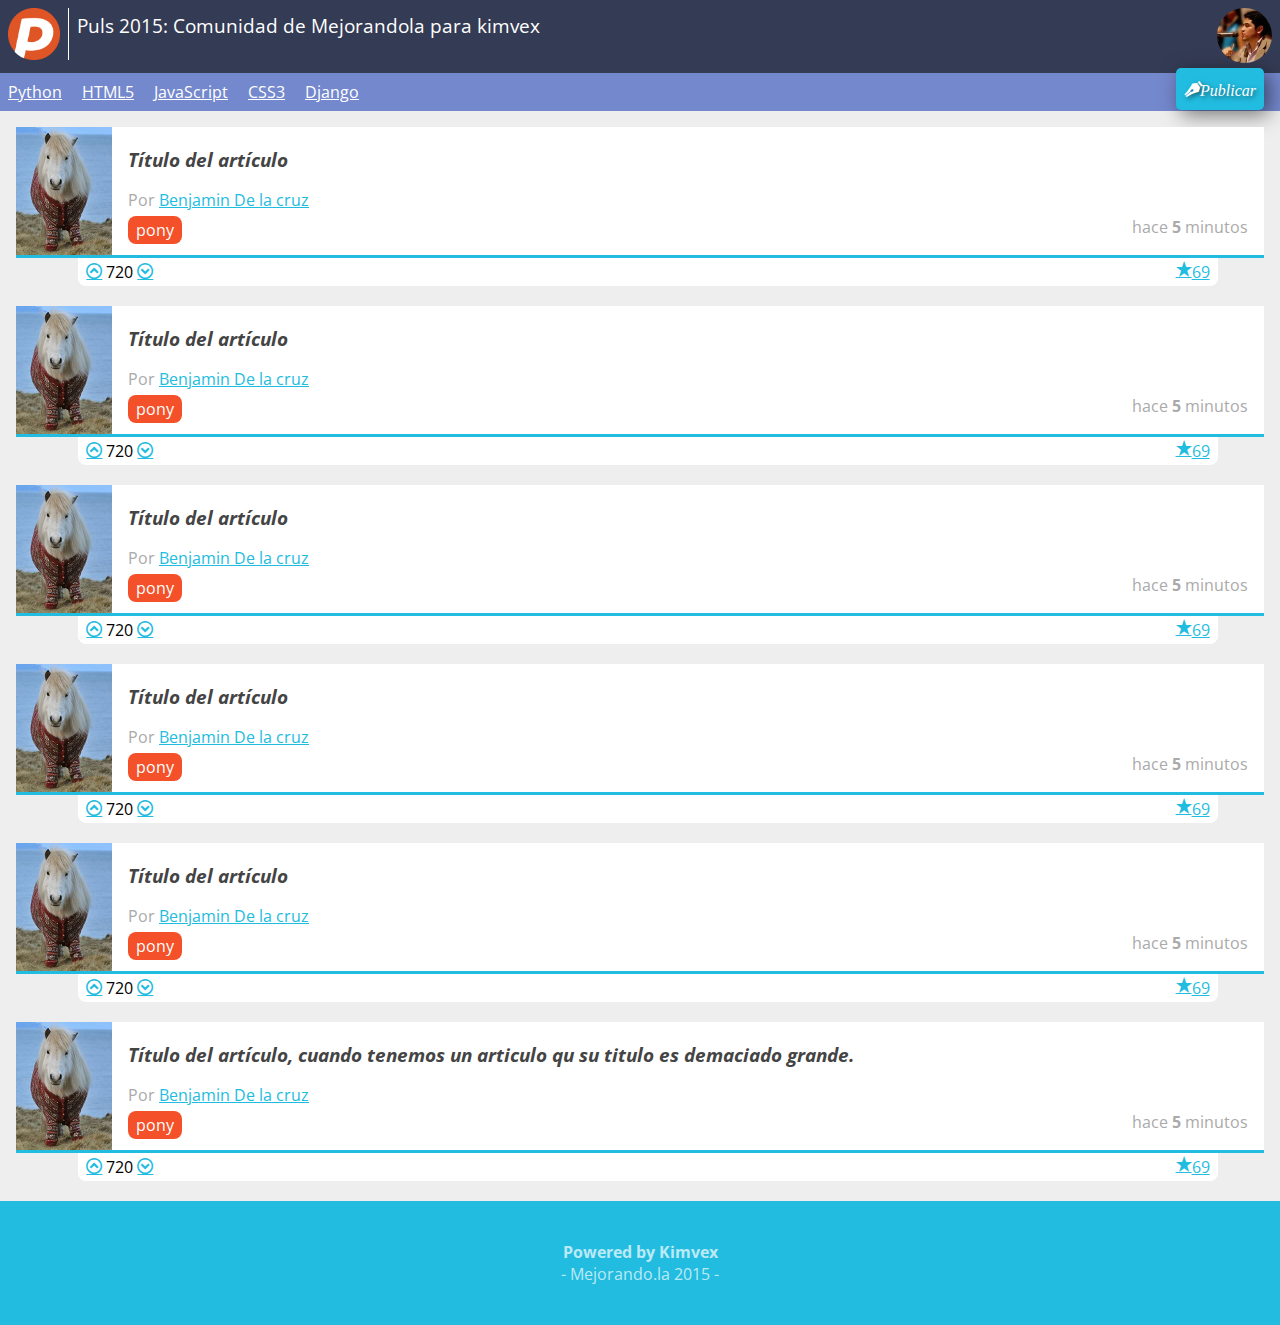
==== index.html @ fb917790 "Agregamos las nuevas fuentes, agregamos fuente de iconos y los colocamos en css, cambiamos el color " ====
<!DOCTYPE html>
<html lang="es">
<head>
	<meta charset="utf-8">
	<meta description="Proyecto de la primera generación del 2015 del curso de diseño web online.">
	<title>Puls2015: Comunidad de cursos mejorandola.</title>
	<link href='http://fonts.googleapis.com/css?family=Open+Sans:400,700' rel='stylesheet' type='text/css'>
	<link rel="stylesheet" href="normalize.css">
	<link rel="stylesheet" href="estilos.css">
</head>
<body>
	<header>
		<figure id="logo">
			<img src="logo.png">
		</figure>
		<h1>Puls 2015: Comunidad de Mejorandola para kimvex</h1>
		<figure id="avatar">
			<img src="avatar.jpg">
		</figure>
	</header>
	<nav>
		<ul>
			<li><a href="#">Python</a></li>
			<li><a href="#">HTML5</a></li>
			<li><a href="#">JavaScript</a></li>
			<li><a href="#">CSS3</a></li>
			<li><a href="#">Django</a></li>
			<li id="publicar_nav">
				<a href="#" class="icon-lapiz">Publicar</a>
			</li>
		</ul>
	</nav>
	<section id="contenido">
		<article class="item">
			<figure class="imagen_item">
				<img src="imagen.jpg">
			</figure>
			<h2 class="titulo_item">
				<a href="#">
					Título del artículo
				</a>
			</h2>
			<div class="autor_item">
			Por
				<a href="#">
					Benjamin De la cruz
				</a>
			</div>
			<div class="datos_item">
				<a href="#" class="tag_item">pony</a>
				<span class="fecha_item">
					hace <strong>5</strong> minutos
				</span>
			</div>
			<div class="votacion">
				<a href="#" class="up icon-f-arriba"></a>
				720
				<a href="#" class="icon-f-abajo"></a>
				<a href="#" class="comentarios_item">
					69
				</a>
				<a href="#" class="guardar_item icon-estrella">
				</a>
			</div>
		</article>
			<article class="item">
			<figure class="imagen_item">
				<img src="imagen.jpg">
			</figure>
			<h2 class="titulo_item">
				<a href="#">
					Título del artículo
				</a>
			</h2>
			<div class="autor_item">
			Por
				<a href="#">
					Benjamin De la cruz
				</a>
			</div>
			<div class="datos_item">
				<a href="#" class="tag_item">pony</a>
				<span class="fecha_item">
					hace <strong>5</strong> minutos
				</span>
			</div>
			<div class="votacion">
				<a href="#" class="up icon-f-arriba"></a>
				720
				<a href="#" class="icon-f-abajo"></a>
				<a href="#" class="comentarios_item">
					69
				</a>
				<a href="#" class="guardar_item icon-estrella">
				</a>
			</div>
		</article>
			<article class="item">
			<figure class="imagen_item">
				<img src="imagen.jpg">
			</figure>
			<h2 class="titulo_item">
				<a href="#">
					Título del artículo
				</a>
			</h2>
			<div class="autor_item">
			Por
				<a href="#">
					Benjamin De la cruz
				</a>
			</div>
			<div class="datos_item">
				<a href="#" class="tag_item">pony</a>
				<span class="fecha_item">
					hace <strong>5</strong> minutos
				</span>
			</div>
			<div class="votacion">
				<a href="#" class="up icon-f-arriba"></a>
				720
				<a href="#" class="icon-f-abajo"></a>
				<a href="#" class="comentarios_item">
					69
				</a>
				<a href="#" class="guardar_item icon-estrella">
				</a>
			</div>
		</article>
			<article class="item">
			<figure class="imagen_item">
				<img src="imagen.jpg">
			</figure>
			<h2 class="titulo_item">
				<a href="#">
					Título del artículo
				</a>
			</h2>
			<div class="autor_item">
			Por
				<a href="#">
					Benjamin De la cruz
				</a>
			</div>
			<div class="datos_item">
				<a href="#" class="tag_item">pony</a>
				<span class="fecha_item">
					hace <strong>5</strong> minutos
				</span>
			</div>
			<div class="votacion">
				<a href="#" class="up icon-f-arriba"></a>
				720
				<a href="#" class="icon-f-abajo"></a>
				<a href="#" class="comentarios_item">
					69
				</a>
				<a href="#" class="guardar_item icon-estrella">
				</a>
			</div>
		</article>
			<article class="item">
			<figure class="imagen_item">
				<img src="imagen.jpg">
			</figure>
			<h2 class="titulo_item">
				<a href="#">
					Título del artículo
				</a>
			</h2>
			<div class="autor_item">
			Por
				<a href="#">
					Benjamin De la cruz
				</a>
			</div>
			<div class="datos_item">
				<a href="#" class="tag_item">pony</a>
				<span class="fecha_item">
					hace <strong>5</strong> minutos
				</span>
			</div>
			<div class="votacion">
				<a href="#" class="up icon-f-arriba"></a>
				720
				<a href="#" class="icon-f-abajo"></a>
				<a href="#" class="comentarios_item">
					69
				</a>
				<a href="#" class="guardar_item icon-estrella">
				</a>
			</div>
		</article>
			<article class="item">
			<figure class="imagen_item">
				<img src="imagen.jpg">
			</figure>
			<h2 class="titulo_item">
				<a href="#">
					Título del artículo, cuando tenemos un articulo qu su titulo es demaciado grande.
				</a>
			</h2>
			<div class="autor_item">
			Por
				<a href="#">
					Benjamin De la cruz
				</a>
			</div>
			<div class="datos_item">
				<a href="#" class="tag_item">pony</a>
				<span class="fecha_item">
					hace <strong>5</strong> minutos
				</span>
			</div>
			<div class="votacion">
				<a href="#" class="up icon-f-arriba"></a>
				720
				<a href="#" class="icon-f-abajo"></a>
				<a href="#" class="comentarios_item">
					69
				</a>
				<a href="#" class="guardar_item icon-estrella">
				</a>
			</div>
		</article>
	</section>
	<footer>
		<p>
			<strong>Powered by Kimvex</strong>
		</p>
		<p>
			Mejorando.la 2015
		</p>
	</footer>
</body>
</html>
---- estilos.css ----
/*@font-face {
    font-family: 'open_sansregular';
    src: url('fuentes/OpenSans-Regular-webfont.eot');
    src: url('fuentes/OpenSans-Regular-webfont.eot?#iefix') format('embedded-opentype'),
         url('fuentes/OpenSans-Regular-webfont.woff') format('woff'),
         url('fuentes/OpenSans-Regular-webfont.ttf') format('truetype'),
         url('fuentes/OpenSans-Regular-webfont.svg#open_sansregular') format('svg');
    font-weight: normal;
    font-style: normal;

}*/
@font-face {
	font-family: 'icomoon';
	src:url('fuentes/icomoon.eot?-xgy80z');
	src:url('fuentes/icomoon.eot?#iefix-xgy80z') format('embedded-opentype'),
		url('fuentes/icomoon.woff?-xgy80z') format('woff'),
		url('fuentes/icomoon.ttf?-xgy80z') format('truetype'),
		url('fuentes/icomoon.svg?-xgy80z#icomoon') format('svg');
	font-weight: normal;
	font-style: normal;
}

[class^="icon-"], [class*=" icon-"] {
	font-family: 'icomoon';
	speak: none;
	font-style: normal;
	font-weight: normal;
	font-variant: normal;
	text-transform: none;
	line-height: 1;

	/* Better Font Rendering =========== */
	-webkit-font-smoothing: antialiased;
	-moz-osx-font-smoothing: grayscale;
}

.icon-estrella:before {
	content: "\e600";
}

.icon-lapiz:before {
	content: "\e908";
}

.icon-f-arriba:before {
	content: "\ea41";
}

.icon-f-abajo:before {
	content: "\ea43";
}
a
{
	color: #22BCE0;
}
body
{
	background: #EEEEEE;
	font-family: "Open Sans";
	font-size: 16px;
}
footer
{
	background: #22BCE0;
	text-align: center;
	color: rgba(255,255,255, 0.7);
	padding: 1.5em
}
/* first-chil sirve para decirle que a la primera etiqueta
se le de ciertos atributos aunque existan mas etiquetas 
parecidas dentro del atributo maestro*/
footer p:first-child
{
	margin-bottom: 0;
}
/* Funciona igual que el first pero este toma el ultimo*/
footer p:last-child
{
	margin-top: 0;
}
footer p:last-child:after
{
	content: "- "
}
footer p:last-child:before
{
	content: " -"
}
header
{
	background: #343B54;
	color: #FFFFFF;
	/* padding es el margen interno de una caja */
	padding: 0.5em;
	/*overflow dice que cuando algo este fuera del cuadro
	que lo esconda con hidden*/
	/*Si no quiero que las cosas se salgan de su contenedor 
	uso el overflow:hidden;*/
	overflow: hidden;
	position: relative;
}
header figure
{
	float: left;
}
header h1 
{
	font-size: 1.2em;
	/* font-weight: normal; sirve para quitar la negrita que el
	titulo trae por defecto */
	font-weight: normal;
	margin: 0.2em 70px 0 0;
}
header #logo img
{
	border-right: 1px solid #FFF;
	width: 52px;
	margin-right: 0.5em;
	padding-right: 0.5em;
}
header #avatar img
{
	margin: 0.5em 0.5em 0 0;
	position: absolute;
	border-radius: 50%;
	width: 55px;
	top: 0;
	right: 0;
}
nav 
{
	background: #7488CD; /*#80BCA3*/
	margin: 0;
	padding: 0 0.5em;
	position: relative;
}
nav ul #publicar_nav
{
	position: absolute;
	top: -0.3em;
	right: 0;
}
nav ul #publicar_nav a 
{
	border-radius: 5px;
	background: #22BCE0;
	font-style: italic;
	/* arriba abajo*/
	padding: 0.8em 0.5em;
	/* text-decoration le quita la decoracion a un texto*/
	text-decoration: none;
	/* rgba(color,color,color,transpareancia) izquierda arriba  intensidad dela sombra*/
	text-shadow: rgba(0,0,0,0.5) 2px 2px 5px;
	/*box-shadow es igual que text-shadow pero este sirve para la caja*/
	box-shadow: rgba(0,0,0,0.5) 5px 5px 20px;
}
nav ul 
{
	/* list-style: con eso le decimos cual es
	el estilo de la lista, y con none; le decimos 
	que no tendra estilos*/
	list-style: none;
	margin: 0;
	padding: 0;
}
nav ul li 
{
	/*Con display inline-block podemos hacer que las 
	cajas se alinien*/
	display: inline-block;
	/* arriba derecha abajo izquierda*/
	margin: 0 1em 0 0;
}
nav ul li a 
{
	color: #fff;
	display: block;
	padding: 0.5em 0;
}
#contenido
{
	margin: 1em;
}
#contenido .item
{
	background: #fff;
	border-bottom: 3px solid #22BCE0;
	min-height: 128px;
	position: relative;
	margin-bottom: 3em;
}
#contenido .item .imagen_item
{
	float: left;
	margin: 0 1em 0 0;
}
#contenido .item .imagen_item img
{
	width: 96px;
}
#contenido .item .titulo_item
{
	font-size: 1.2em;
	font-style: italic;
	padding: 1em 1em 0 0;
	padding: 
}
#contenido .item .titulo_item a
{
	color: #444;
	text-decoration: none;
}
#contenido .item .autor_item
{
	color: #AAA;
}
#contenido .item .datos_item
{
	text-align: right;
	margin: 0.3em 1em 0 0;
}
#contenido .item .datos_item .tag_item
{
	background: #F4502A;
	border-radius: 0.5em;
	color: #fff;
	text-decoration: none;
	display: inline-block;
	padding: 0.2em 0.5em;
	float: left;
}
#contenido .item .datos_item .fecha_item
{
	color: #AAA;
}

#contenido .item .votacion 
{
	border-radius: 0 0 0.5em 0.5em;
	position: absolute;
	background: #fff;
	top: 100%;
	width: 90%;
	left: 5%;
	margin-top: 3px;
	padding: 0.2em 0.5em;
}
/*Cuando dos clases se separan con , tienen el
mismo valor*/
#contenido .item .votacion .comentarios_item,
#contenido .item .votacion .guardar_item
{
 float: right;
}
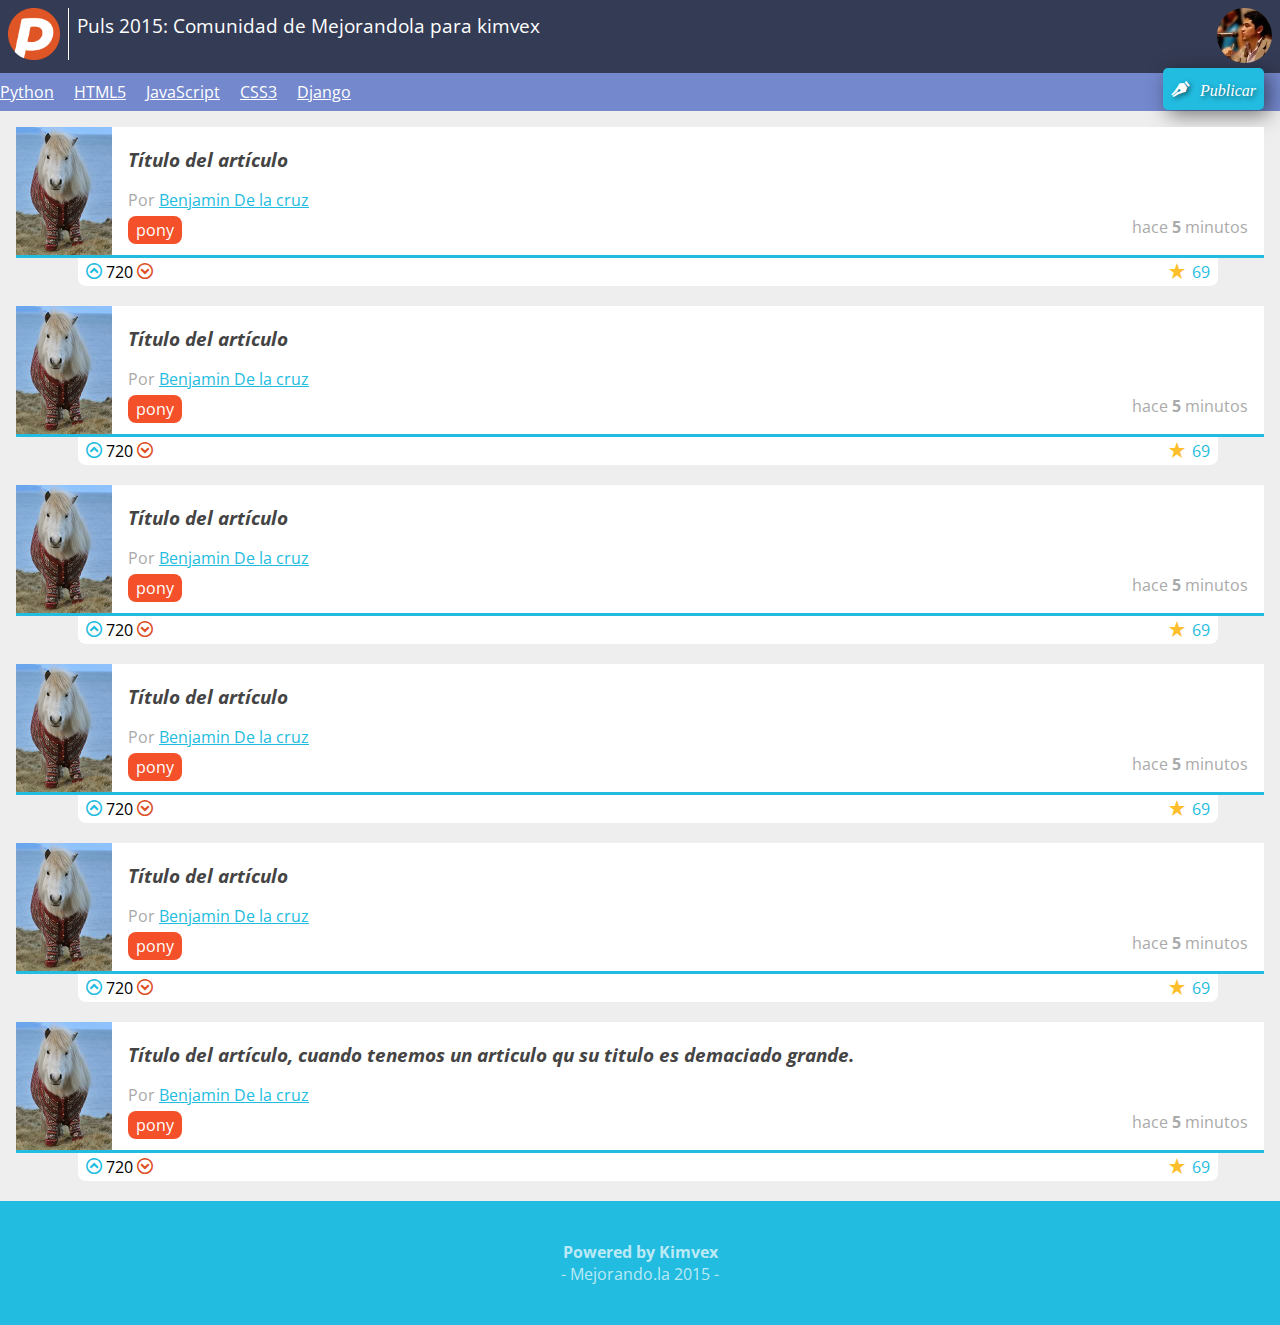
==== commit 72519445: "Diseño con iconos de fuentes realizado" ====
--- a/index.html
+++ b/index.html
@@ -55,7 +55,7 @@
 			<div class="votacion">
 				<a href="#" class="up icon-f-arriba"></a>
 				720
-				<a href="#" class="icon-f-abajo"></a>
+				<a href="#" class="down icon-f-abajo"></a>
 				<a href="#" class="comentarios_item">
 					69
 				</a>
--- a/estilos.css
+++ b/estilos.css
@@ -36,10 +36,15 @@
 
 .icon-estrella:before {
 	content: "\e600";
+	color: #FFBE2C;
+	margin-right: 0.4em;
+	position: relative;
+	top: 0.1em;
 }
 
 .icon-lapiz:before {
 	content: "\e908";
+	margin-right: 0.8em;
 }
 
 .icon-f-arriba:before {
@@ -48,6 +53,7 @@
 
 .icon-f-abajo:before {
 	content: "\ea43";
+	color: #DD4F24;
 }
 a
 {
@@ -131,7 +137,7 @@
 {
 	background: #7488CD; /*#80BCA3*/
 	margin: 0;
-	padding: 0 0.5em;
+	padding: 0 6em 0 0;
 	position: relative;
 }
 nav ul #publicar_nav
@@ -245,6 +251,14 @@
 	margin-top: 3px;
 	padding: 0.2em 0.5em;
 }
+#contenido .item .votacion .down
+{
+	text-decoration: none;
+}
+#contenido .item .votacion a
+{
+	text-decoration: none;
+}
 /*Cuando dos clases se separan con , tienen el
 mismo valor*/
 #contenido .item .votacion .comentarios_item,
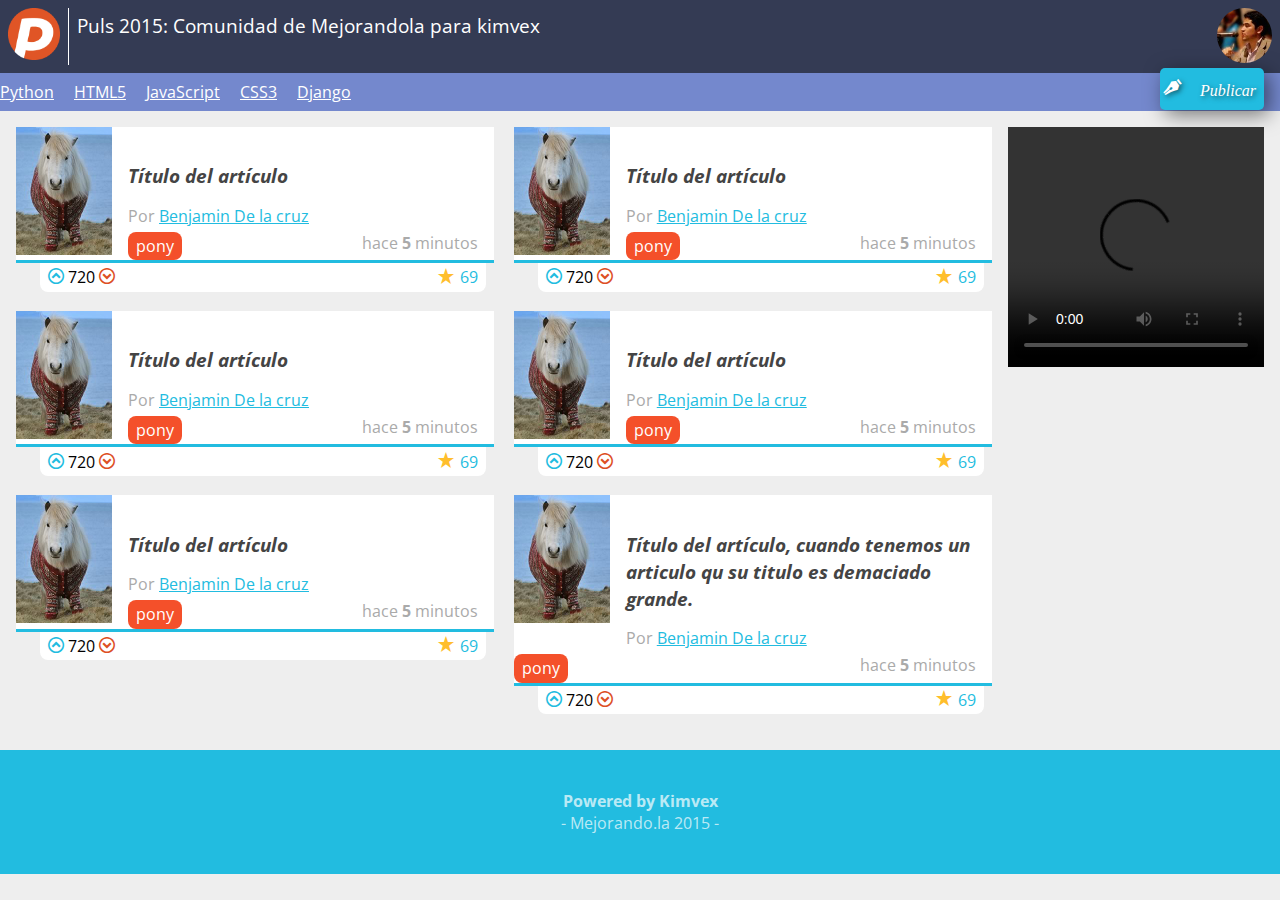
==== commit 8cd7730e: "Agregamos un comentario a css en la linea 318" ====
--- a/index.html
+++ b/index.html
@@ -3,6 +3,7 @@
 <head>
 	<meta charset="utf-8">
 	<meta description="Proyecto de la primera generación del 2015 del curso de diseño web online.">
+	<meta name="viewport" content="width=device-width, minimum-scale=1, maximum-scale=1">
 	<title>Puls2015: Comunidad de cursos mejorandola.</title>
 	<link href='http://fonts.googleapis.com/css?family=Open+Sans:400,700' rel='stylesheet' type='text/css'>
 	<link rel="stylesheet" href="normalize.css">
@@ -30,6 +31,12 @@
 			</li>
 		</ul>
 	</nav>
+	<aside>
+	<!--autoplay -->
+		<video width="320" height="240" autoplay controls>
+			<source src="265 - by wiseman_12.mp4" type="video/mp4">
+		</video>
+	</aside>
 	<section id="contenido">
 		<article class="item">
 			<figure class="imagen_item">
--- a/estilos.css
+++ b/estilos.css
@@ -117,12 +117,25 @@
 	font-weight: normal;
 	margin: 0.2em 70px 0 0;
 }
-header #logo img
+header #logo
 {
 	border-right: 1px solid #FFF;
-	width: 52px;
 	margin-right: 0.5em;
 	padding-right: 0.5em;
+}
+header #logo img
+{
+	width: 52px;
+	/*Transition da una transición de los segundos que pdemos
+	darle*/
+	-webkit-transition: 1s;
+}
+header #logo img:hover{
+	/*-webkit- es el agente que usa chrome y opera cuando una
+	propiedad es rara, Firefox usa -moz-, IE usa -ms-*/
+	-webkit-transform:rotate(360deg);
+	-moz-transform:rotate(360deg);
+	-ms-transform:rotate(360deg);
 }
 header #avatar img
 {
@@ -152,13 +165,29 @@
 	background: #22BCE0;
 	font-style: italic;
 	/* arriba abajo*/
-	padding: 0.8em 0.5em;
+	padding: 0.8em 0.5em 0.8em 2.5em;
 	/* text-decoration le quita la decoracion a un texto*/
 	text-decoration: none;
 	/* rgba(color,color,color,transpareancia) izquierda arriba  intensidad dela sombra*/
 	text-shadow: rgba(0,0,0,0.5) 2px 2px 5px;
 	/*box-shadow es igual que text-shadow pero este sirve para la caja*/
 	box-shadow: rgba(0,0,0,0.5) 5px 5px 20px;
+}
+nav ul #publicar_nav a:before
+{
+	position: absolute;
+	left: .2em;
+	top: .7em;
+	-webkit-transition: .3s;
+}
+nav ul #publicar_nav a:hover:before{
+	/*transform:scale(1); hace mas grande las cosas*/
+	font-size: 20px;
+	-webkit-transition: .3s;
+}
+nav ul li a:hover
+{
+	background: #343B54;
 }
 nav ul 
 {
@@ -182,6 +211,10 @@
 	color: #fff;
 	display: block;
 	padding: 0.5em 0;
+	-webkit-transition: .2s;
+}
+aside{
+	display: none;
 }
 #contenido
 {
@@ -265,4 +298,36 @@
 #contenido .item .votacion .guardar_item
 {
  float: right;
+}
+/* @media print{
+
+} 
+ Este media sirve para cuando mandamos a que algo se
+ imprima, tomara eso valores por defecto.
+*/
+@media screen and (min-width: 800px){
+	#contenido{
+		overflow: hidden;
+	}
+	#contenido .item{
+		width: 49%;
+		/*display: inline-block;*/
+		float: left;
+	}
+	/* nth-child(odd) sirve para seleccionar los elementos impares*/
+	/* even funciona para los elementos pares */
+	#contenido .item:nth-child(odd){
+		margin-right: 2%;
+	}
+}
+@media screen and (min-width: 800px){
+	aside{
+		display: block;
+		float: right;
+		margin: 1em;
+		width: 20%;
+	}
+	aside video{
+		width: 100%;
+	}
 }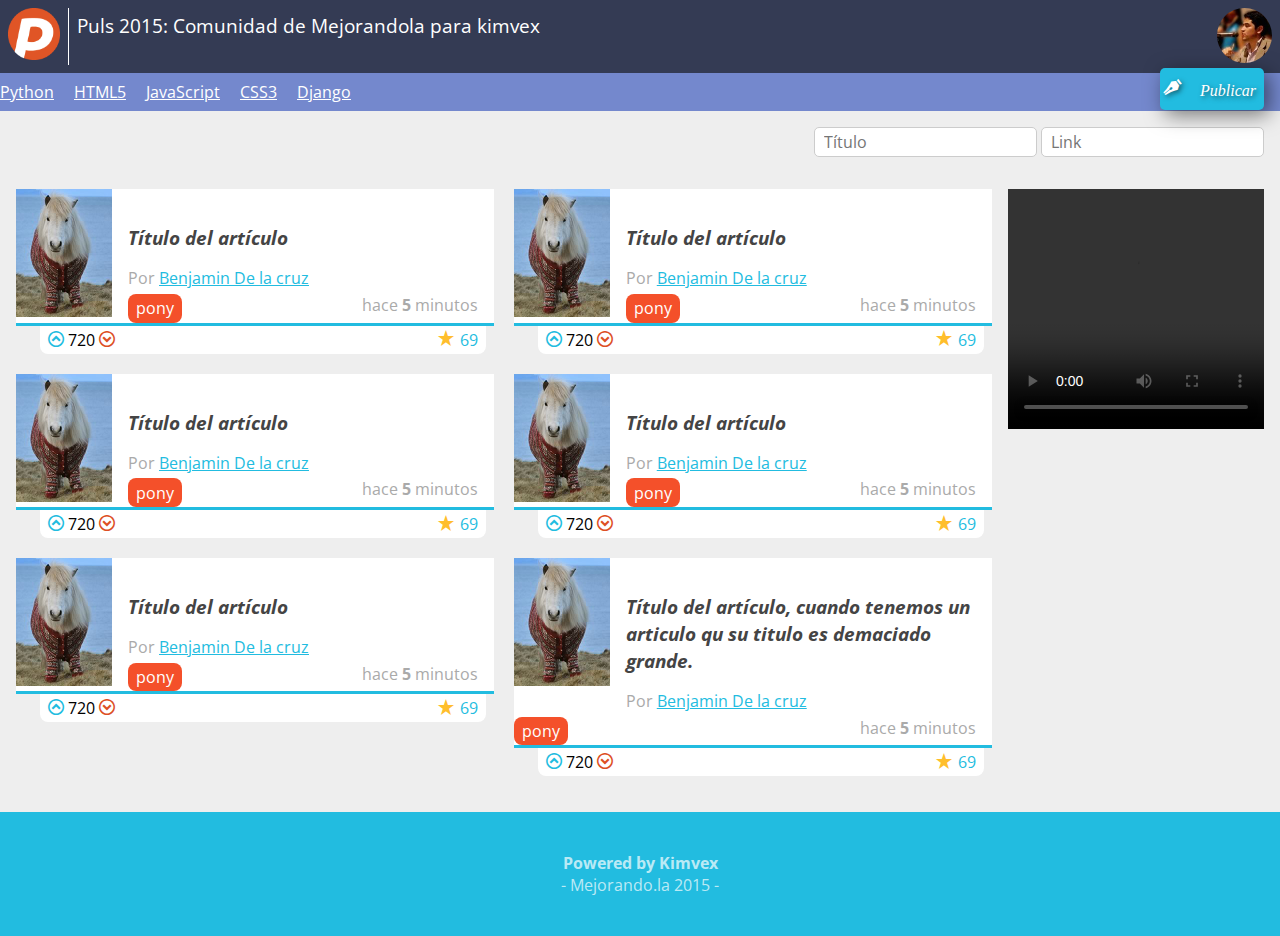
==== commit 33e1aa0e: "Agregamos un formulario con un diseño en css" ====
--- a/index.html
+++ b/index.html
@@ -31,6 +31,11 @@
 			</li>
 		</ul>
 	</nav>
+	<form action="" id="formulario" class="formulario">
+		<input type="text" id="titulo" placeholder="Título" required>
+		<input type="url" id="url" placeholder="Link" required>
+		<input type="submit" value="Agregar">
+	</form>
 	<aside>
 	<!--autoplay -->
 		<video width="320" height="240" autoplay controls>
--- a/estilos.css
+++ b/estilos.css
@@ -330,4 +330,25 @@
 	aside video{
 		width: 100%;
 	}
+}
+
+/*Formulario*/
+
+.formulario{
+	padding: 1em;
+	text-align: right;
+}
+.formulario input{
+	border: 1px solid #CCC;
+	border-radius: 5px;
+	padding: 0.2em 0.6em;
+}
+.formulario input[type="submit"]{
+	background: #22BCE0;
+	border-color: #22BCE0;
+	font-style: italic;
+	text-shadow: rgba(0,0,0,0.5) 2px 2px 5px;
+	box-shadow: rgba(0,0,0,0.5) 5px 5px 20px;
+	color: #fff;
+	display: none;
 }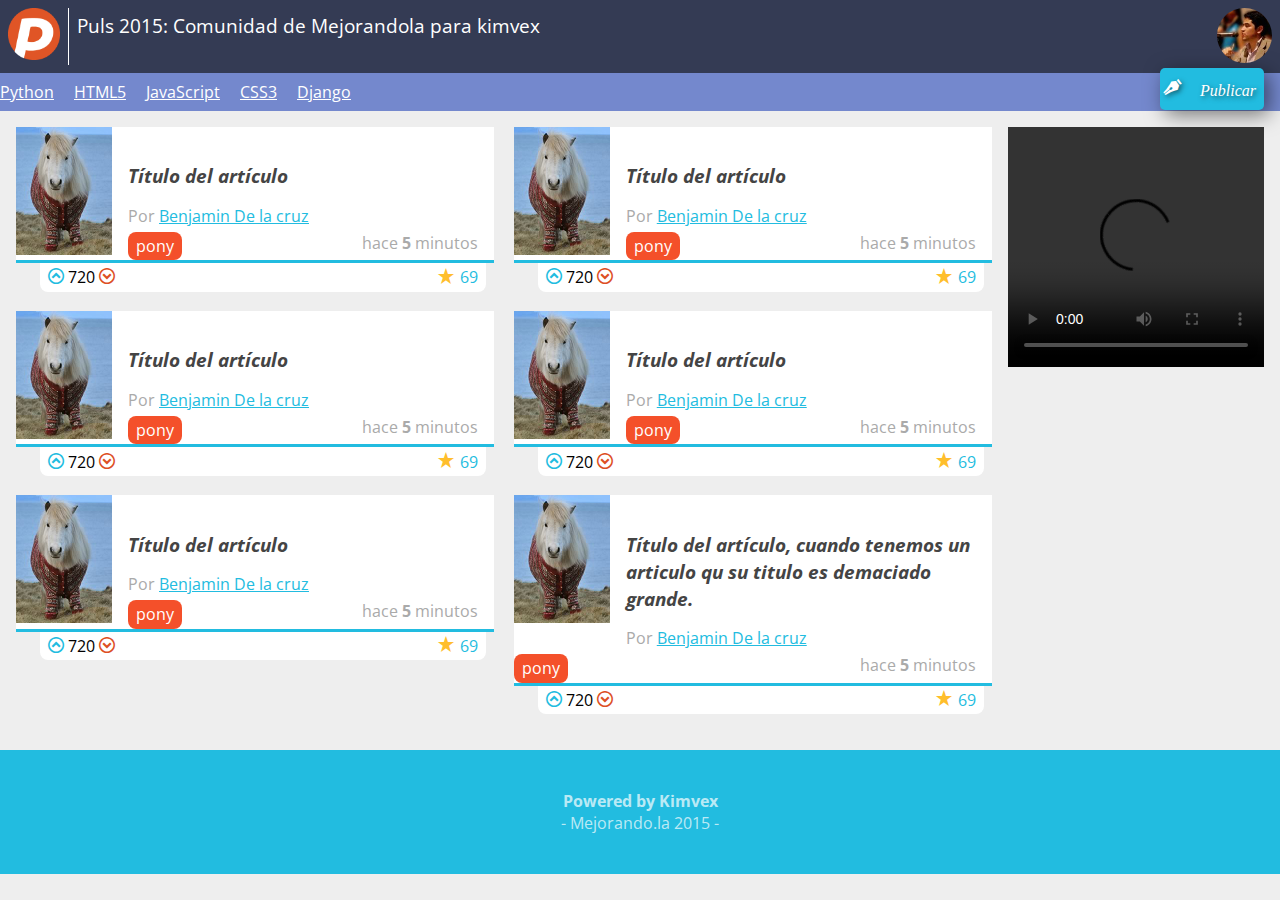
==== commit e219d7b2: "Agregamos algunos diseños al html con css y creamos un archivo js para darle la funcionalidad a la p" ====
--- a/index.html
+++ b/index.html
@@ -27,7 +27,7 @@
 			<li><a href="#">CSS3</a></li>
 			<li><a href="#">Django</a></li>
 			<li id="publicar_nav">
-				<a href="#" class="icon-lapiz">Publicar</a>
+				<a href="#" class="icon-lapiz" id="mostrar-form">Publicar</a>
 			</li>
 		</ul>
 	</nav>
@@ -244,5 +244,7 @@
 			Mejorando.la 2015
 		</p>
 	</footer>
+	<script src="http://code.jquery.com/jquery-1.11.2.min.js"></script>
+	<script src="formulario.js"></script>
 </body>
 </html>--- a/estilos.css
+++ b/estilos.css
@@ -337,6 +337,7 @@
 .formulario{
 	padding: 1em;
 	text-align: right;
+	display: none;
 }
 .formulario input{
 	border: 1px solid #CCC;
@@ -350,5 +351,4 @@
 	text-shadow: rgba(0,0,0,0.5) 2px 2px 5px;
 	box-shadow: rgba(0,0,0,0.5) 5px 5px 20px;
 	color: #fff;
-	display: none;
 }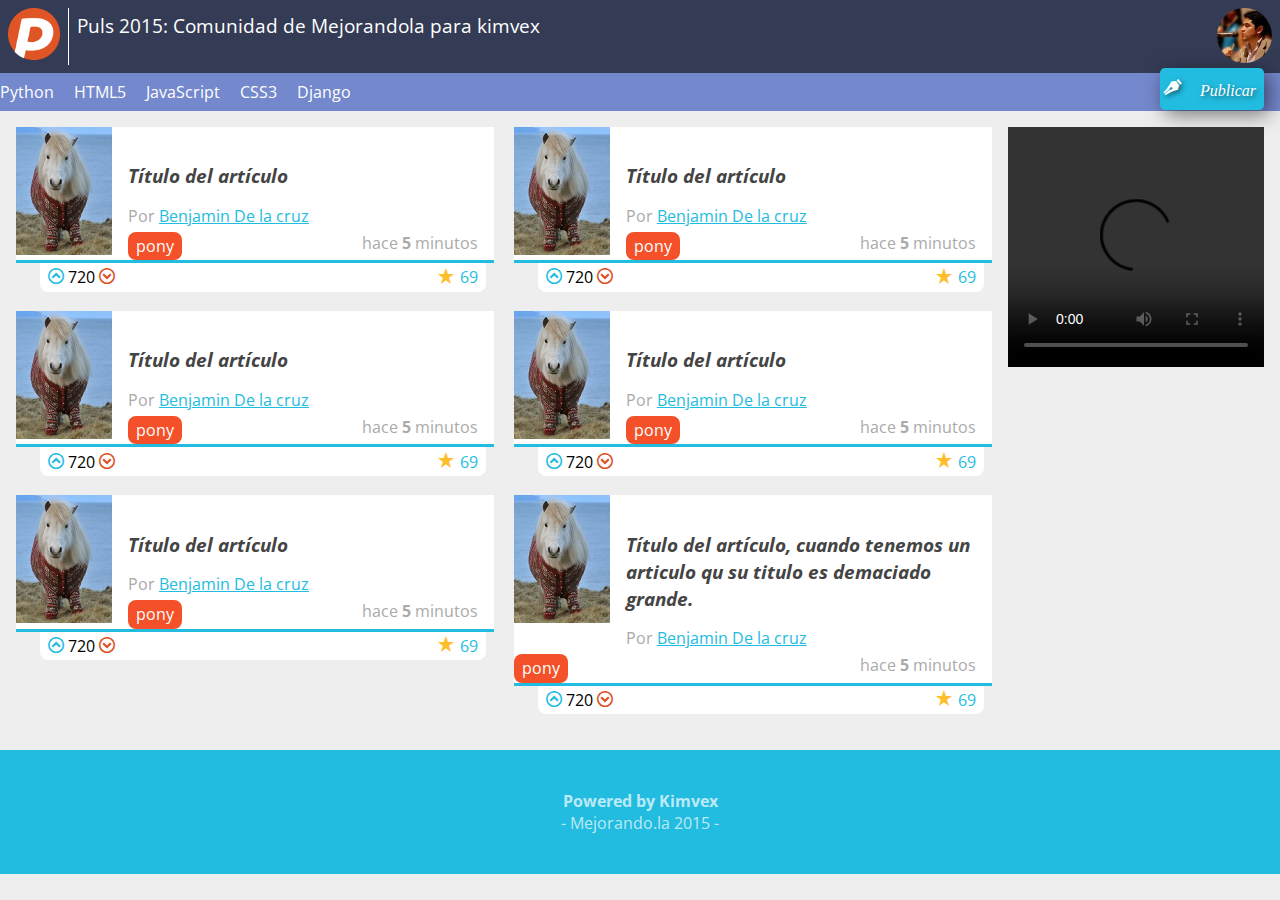
==== commit da169e13: "Agregamos mas fucnones y comentarios en el archivo js, css y html" ====
--- a/index.html
+++ b/index.html
@@ -5,7 +5,6 @@
 	<meta description="Proyecto de la primera generación del 2015 del curso de diseño web online.">
 	<meta name="viewport" content="width=device-width, minimum-scale=1, maximum-scale=1">
 	<title>Puls2015: Comunidad de cursos mejorandola.</title>
-	<link href='http://fonts.googleapis.com/css?family=Open+Sans:400,700' rel='stylesheet' type='text/css'>
 	<link rel="stylesheet" href="normalize.css">
 	<link rel="stylesheet" href="estilos.css">
 </head>
@@ -65,8 +64,8 @@
 				</span>
 			</div>
 			<div class="votacion">
-				<a href="#" class="up icon-f-arriba"></a>
-				720
+				<a href="#" id="up" class="up icon-f-arriba"></a>
+				<span id="votos" class="vl">720</span>
 				<a href="#" class="down icon-f-abajo"></a>
 				<a href="#" class="comentarios_item">
 					69
@@ -246,5 +245,15 @@
 	</footer>
 	<script src="http://code.jquery.com/jquery-1.11.2.min.js"></script>
 	<script src="formulario.js"></script>
+	<script type="text/javascript">
+	/*window.onload = function () {
+		console.log("Ya se disparo el evento onlead");
+	}*/
+
+	$(function(){
+		/*console.log("Ya se disparo el evento DOMContentLeaded");*/
+		
+	});
+	</script>
 </body>
 </html>--- a/estilos.css
+++ b/estilos.css
@@ -9,6 +9,9 @@
     font-style: normal;
 
 }*/
+
+@import url(http://fonts.googleapis.com/css?family=Open+Sans:400,700);
+
 @font-face {
 	font-family: 'icomoon';
 	src:url('fuentes/icomoon.eot?-xgy80z');
@@ -212,6 +215,7 @@
 	display: block;
 	padding: 0.5em 0;
 	-webkit-transition: .2s;
+	text-decoration: none;
 }
 aside{
 	display: none;
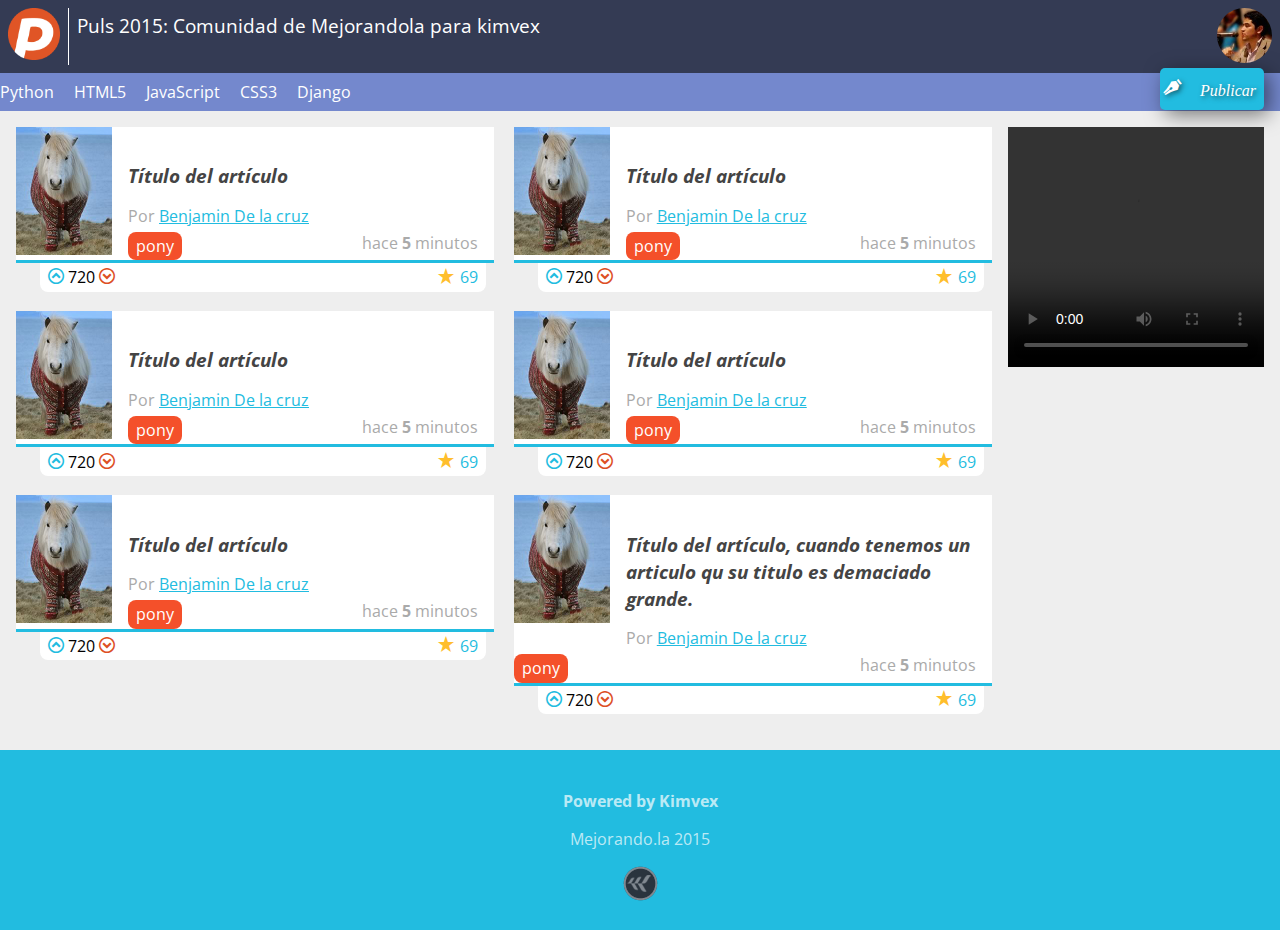
==== commit 0b0c240f: "Agregamos nuevos archivos como ajax.js, geo.js, usuario.js y dos imagenes. Con eso l pagina usa ajax" ====
--- a/index.html
+++ b/index.html
@@ -15,7 +15,7 @@
 		</figure>
 		<h1>Puls 2015: Comunidad de Mejorandola para kimvex</h1>
 		<figure id="avatar">
-			<img src="avatar.jpg">
+			<!--<img src="avatar.jpg">-->
 		</figure>
 	</header>
 	<nav>
@@ -36,6 +36,8 @@
 		<input type="submit" value="Agregar">
 	</form>
 	<aside>
+		<div id="clima"></div>
+		<div id="geo"></div>
 	<!--autoplay -->
 		<video width="320" height="240" autoplay controls>
 			<source src="265 - by wiseman_12.mp4" type="video/mp4">
@@ -242,10 +244,15 @@
 		<p>
 			Mejorando.la 2015
 		</p>
+		<div id="logo"></div>
 	</footer>
 	<script src="http://code.jquery.com/jquery-1.11.2.min.js"></script>
+	<script src="geo.js"></script>
 	<script src="formulario.js"></script>
+	<script src="ajax.js"></script>
 	<script type="text/javascript">
+	/*window.onload ejecuta una funcion una vez la ventana del navegador 
+	halla cargado*/
 	/*window.onload = function () {
 		console.log("Ya se disparo el evento onlead");
 	}*/
--- a/estilos.css
+++ b/estilos.css
@@ -188,6 +188,11 @@
 	font-size: 20px;
 	-webkit-transition: .3s;
 }
+nav ul #publicar_nav a.disabled {
+	background-color: grey;
+	cursor: default;
+	box-shadow: none;
+}
 nav ul li a:hover
 {
 	background: #343B54;
